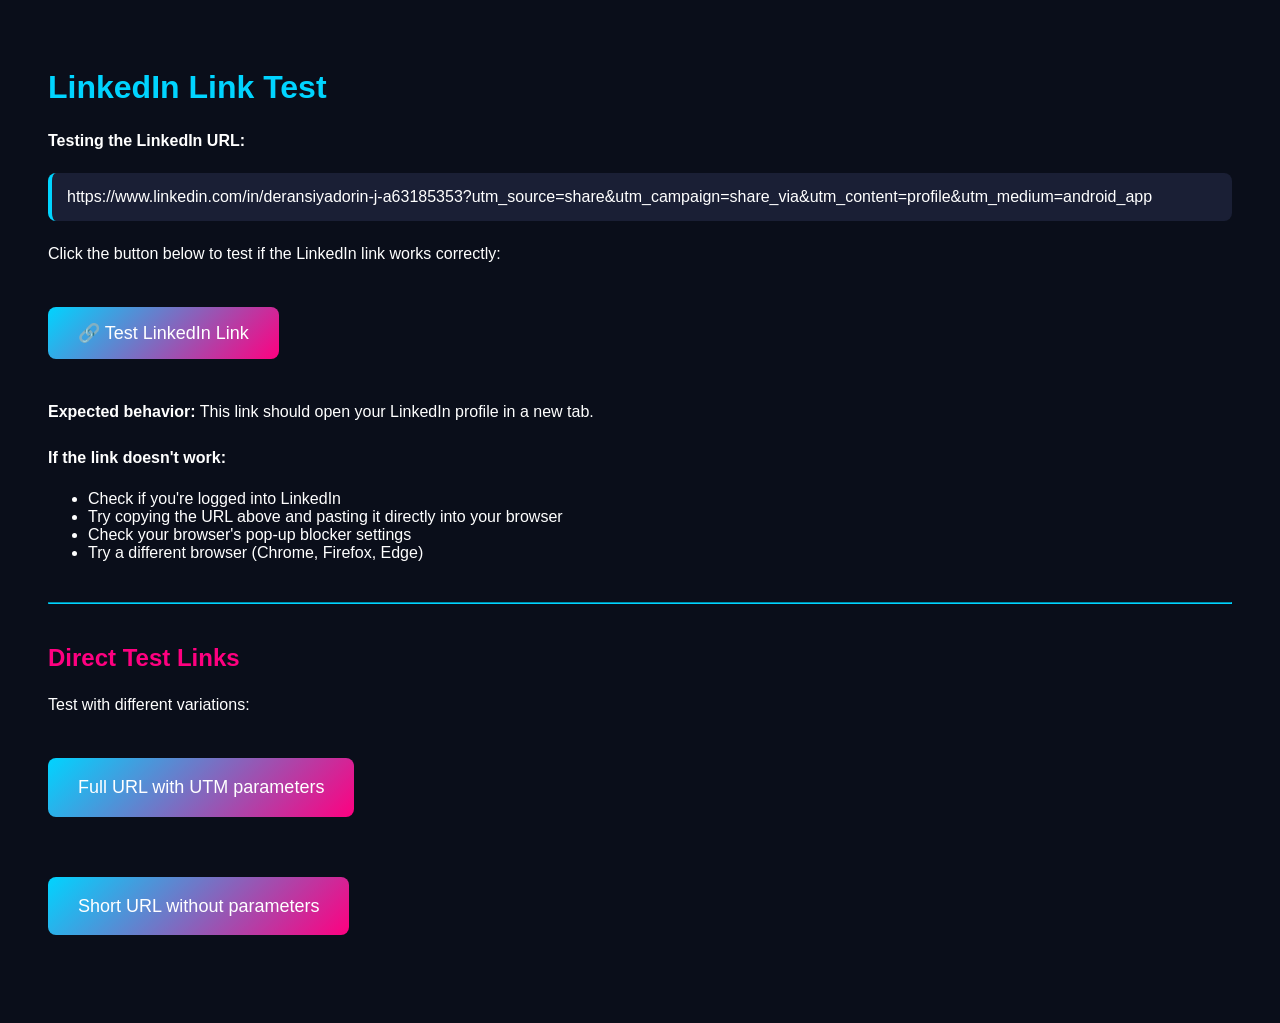
==== linkedin-test.html @ 8708e71a "initial commit" ====
<!DOCTYPE html>
<html lang="en">

<head>
    <meta charset="UTF-8">
    <meta name="viewport" content="width=device-width, initial-scale=1.0">
    <title>LinkedIn Test</title>
    <style>
        body {
            font-family: Arial, sans-serif;
            padding: 40px;
            background: #0a0e1a;
            color: white;
        }

        .test-link {
            display: inline-block;
            padding: 15px 30px;
            background: linear-gradient(135deg, #00d4ff, #ff0080);
            color: white;
            text-decoration: none;
            border-radius: 8px;
            font-size: 18px;
            margin: 20px 0;
        }

        .test-link:hover {
            opacity: 0.9;
        }

        h1 {
            color: #00d4ff;
        }

        p {
            margin: 20px 0;
            line-height: 1.6;
        }

        .url-display {
            background: #1a1f35;
            padding: 15px;
            border-radius: 8px;
            word-break: break-all;
            margin: 20px 0;
            border-left: 4px solid #00d4ff;
        }
    </style>
</head>

<body>
    <h1>LinkedIn Link Test</h1>

    <p><strong>Testing the LinkedIn URL:</strong></p>

    <div class="url-display">
        https://www.linkedin.com/in/deransiyadorin-j-a63185353?utm_source=share&utm_campaign=share_via&utm_content=profile&utm_medium=android_app
    </div>

    <p>Click the button below to test if the LinkedIn link works correctly:</p>

    <a href="https://www.linkedin.com/in/deransiyadorin-j-a63185353?utm_source=share&utm_campaign=share_via&utm_content=profile&utm_medium=android_app"
        target="_blank" rel="noopener noreferrer" class="test-link">
        🔗 Test LinkedIn Link
    </a>

    <p><strong>Expected behavior:</strong> This link should open your LinkedIn profile in a new tab.</p>

    <p><strong>If the link doesn't work:</strong></p>
    <ul>
        <li>Check if you're logged into LinkedIn</li>
        <li>Try copying the URL above and pasting it directly into your browser</li>
        <li>Check your browser's pop-up blocker settings</li>
        <li>Try a different browser (Chrome, Firefox, Edge)</li>
    </ul>

    <hr style="margin: 40px 0; border-color: #00d4ff;">

    <h2 style="color: #ff0080;">Direct Test Links</h2>

    <p>Test with different variations:</p>

    <p>
        <a href="https://www.linkedin.com/in/deransiyadorin-j-a63185353?utm_source=share&utm_campaign=share_via&utm_content=profile&utm_medium=android_app"
            target="_blank" rel="noopener noreferrer" class="test-link">
            Full URL with UTM parameters
        </a>
    </p>

    <p>
        <a href="https://www.linkedin.com/in/deransiyadorin-j-a63185353" target="_blank" rel="noopener noreferrer"
            class="test-link">
            Short URL without parameters
        </a>
    </p>

    <script>
        // Log when links are clicked
        document.querySelectorAll('a').forEach(link => {
            link.addEventListener('click', function (e) {
                console.log('Link clicked:', this.href);
                console.log('Target:', this.target);
                console.log('Full URL:', this.href);
            });
        });
    </script>
</body>

</html>
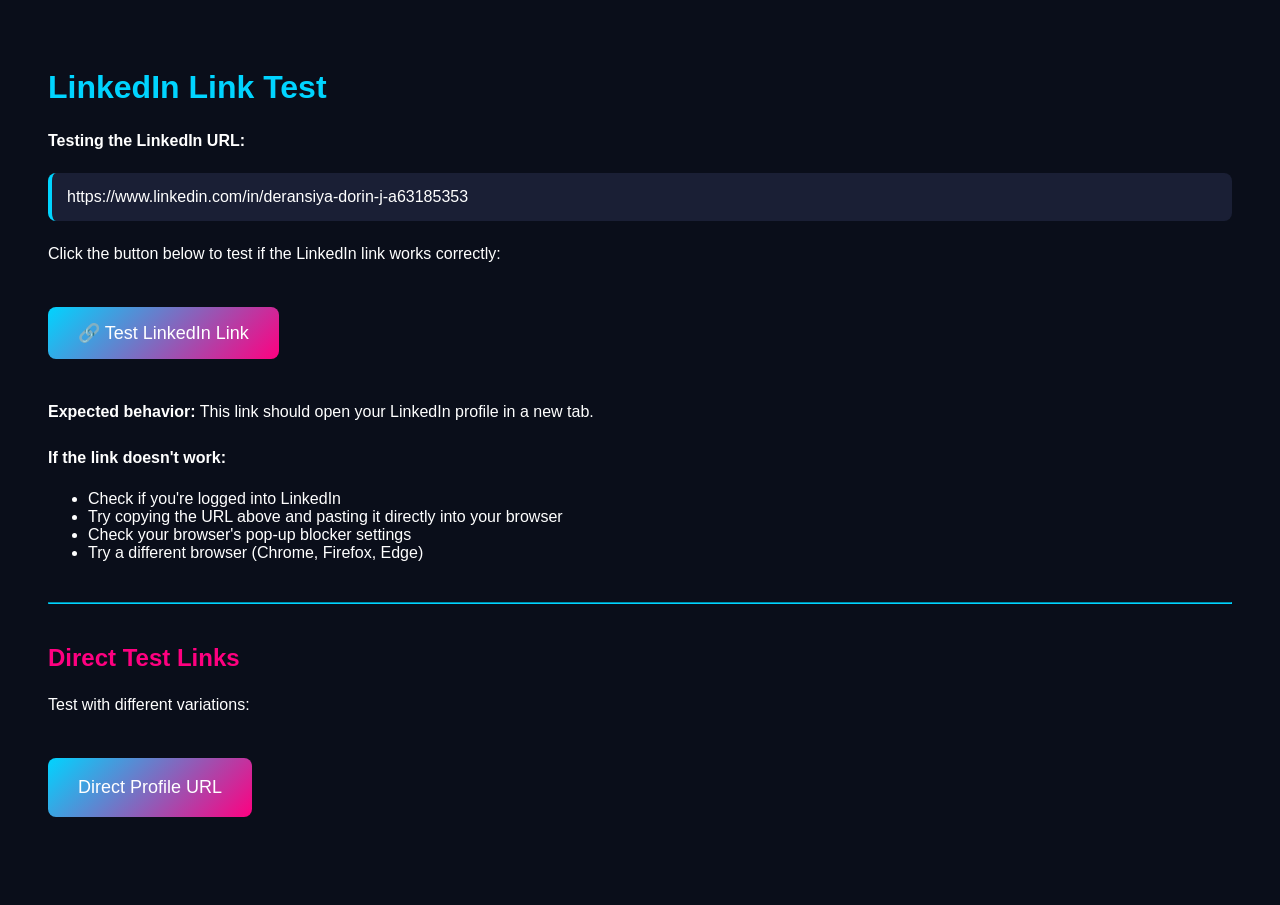
==== commit 3a2ee9f8: "intial commit" ====
--- a/linkedin-test.html
+++ b/linkedin-test.html
@@ -54,12 +54,12 @@
     <p><strong>Testing the LinkedIn URL:</strong></p>
 
     <div class="url-display">
-        https://www.linkedin.com/in/deransiyadorin-j-a63185353?utm_source=share&utm_campaign=share_via&utm_content=profile&utm_medium=android_app
+        https://www.linkedin.com/in/deransiya-dorin-j-a63185353
     </div>
 
     <p>Click the button below to test if the LinkedIn link works correctly:</p>
 
-    <a href="https://www.linkedin.com/in/deransiyadorin-j-a63185353?utm_source=share&utm_campaign=share_via&utm_content=profile&utm_medium=android_app"
+    <a href="https://www.linkedin.com/in/deransiya-dorin-j-a63185353"
         target="_blank" rel="noopener noreferrer" class="test-link">
         🔗 Test LinkedIn Link
     </a>
@@ -81,16 +81,9 @@
     <p>Test with different variations:</p>
 
     <p>
-        <a href="https://www.linkedin.com/in/deransiyadorin-j-a63185353?utm_source=share&utm_campaign=share_via&utm_content=profile&utm_medium=android_app"
+        <a href="https://www.linkedin.com/in/deransiya-dorin-j-a63185353"
             target="_blank" rel="noopener noreferrer" class="test-link">
-            Full URL with UTM parameters
-        </a>
-    </p>
-
-    <p>
-        <a href="https://www.linkedin.com/in/deransiyadorin-j-a63185353" target="_blank" rel="noopener noreferrer"
-            class="test-link">
-            Short URL without parameters
+            Direct Profile URL
         </a>
     </p>
 
